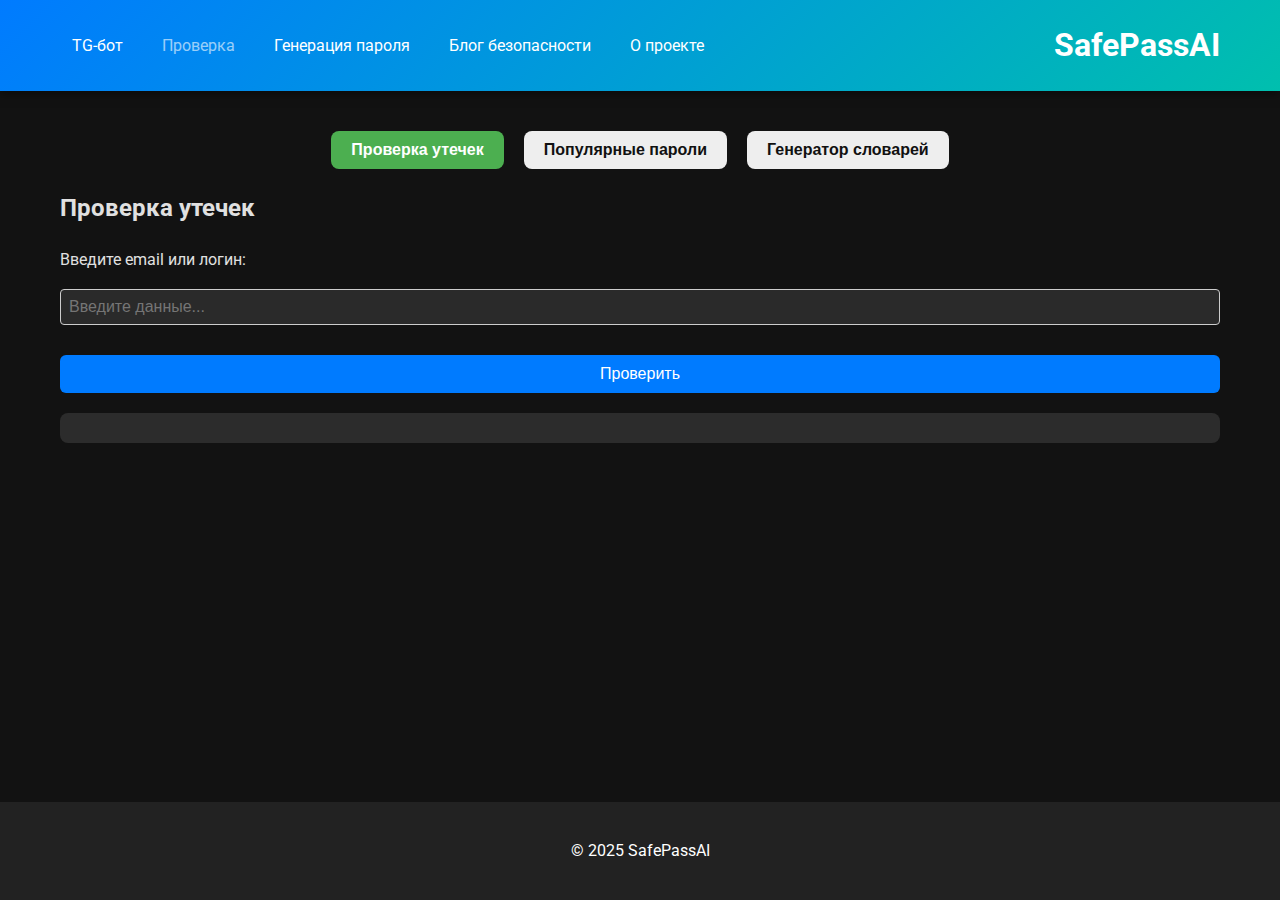
==== index.html @ 8d15d3ce "1" ====
<!DOCTYPE html>

<html lang="ru">
<head>
<meta charset="utf-8"/>
<meta content="width=device-width, initial-scale=1.0" name="viewport"/>
<title>SafePassAI — Проверка утечек</title>
<link href="style.css" rel="stylesheet"/>
<style>
    .tab-buttons {
      text-align: center;
      margin: 20px 0;
    }
    .tab-button {
      margin: 0 5px;
      padding: 10px 20px;
      background-color: #eee;
      border: none;
      cursor: pointer;
      font-weight: bold;
    }
    .tab-button.active {
      background-color: #4CAF50;
      color: white;
    }
    .tab-content {
      display: none;
    }
    .tab-content.active {
      display: block;
    }
    .loading { color: gray; }
    .error { color: red; }
    .success { color: green; }
    .warning { color: orange; }
  </style>
</head>
<body>
<header>
<div class="navbar container">
<button class="hamburger" id="hamburgerBtn">☰</button>
<div class="nav-left" id="navMenu">
<a href="https://t.me/SafePassAIBot" target="_blank">TG-бот</a>
<a class="active" href="/">Проверка</a>
<a href="/generate">Генерация пароля</a>
<a href="/security">Блог безопасности</a>
<a href="/about">О проекте</a>
</div>
<div class="nav-right">
<h1>SafePassAI</h1>
</div>
</div>
</header>
<main class="container">
<div class="tab-buttons">
<button class="tab-button active" data-tab="leak">Проверка утечек</button>
<button class="tab-button" data-tab="common">Популярные пароли</button>
<button class="tab-button" data-tab="generator">Генератор словарей</button>
</div>
<section class="tab-content active" id="tab-leak">
<h2>Проверка утечек</h2>
<p>Введите email или логин:</p>
<form id="leakCheckForm">
<input id="queryInput" placeholder="Введите данные..." required="" type="text"/>
<button type="submit">Проверить</button>
</form>
<div id="result"></div>
</section>
<section class="tab-content" id="tab-common">
<h2>Проверка пароля на популярность</h2>
<p>Введите пароль (не сохраняется):</p>
<form id="passwordCheckForm">
<input id="passwordInput" placeholder="Введите пароль..." required="" type="password"/>
<button type="submit">Проверить</button>
</form>
<div id="passwordResult"></div>
</section>
</main>
<footer>
<p>© 2025 SafePassAI</p>
</footer>
<script>
    // 🔁 Переключение табов
    document.querySelectorAll('.tab-button').forEach(button => {
      button.addEventListener('click', () => {
        document.querySelectorAll('.tab-button').forEach(btn => btn.classList.remove('active'));
        button.classList.add('active');

        document.querySelectorAll('.tab-content').forEach(tab => tab.classList.remove('active'));
        document.getElementById('tab-' + button.dataset.tab).classList.add('active');
      });
    });

    // 🔐 Проверка утечек
    document.getElementById('leakCheckForm').addEventListener('submit', async function (e) {
      e.preventDefault();
      const query = document.getElementById('queryInput').value;
      const resultDiv = document.getElementById('result');
      resultDiv.innerHTML = '<p class="loading">Проверяем...</p>';

      try {
        const response = await fetch('https://safe-pass-api.onrender.com/check?query=' + encodeURIComponent(query));
        const data = await response.json();

        if (data && data.found) {
          let html = `<p class="success">Найдены утечки: ${data.found}</p><ul>`;
          data.results.forEach(item => {
            html += `<li>${item.name || item.source}</li>`;
          });
          html += '</ul>';
          resultDiv.innerHTML = html;
        } else {
          resultDiv.innerHTML = '<p class="warning">Утечек не найдено</p>';
        }
      } catch (err) {
        resultDiv.innerHTML = '<p class="error">Ошибка соединения.</p>';
      }
    });

    // 📉 Проверка популярности пароля
    document.getElementById('passwordCheckForm').addEventListener('submit', async function (e) {
      e.preventDefault();
      const password = document.getElementById('passwordInput').value;
      const resultDiv = document.getElementById('passwordResult');
      resultDiv.innerHTML = '<p class="loading">Проверяем...</p>';

      try {
        const response = await fetch('https://safe-pass-api.onrender.com/check-password', {
          method: 'POST',
          headers: { 'Content-Type': 'application/json' },
          body: JSON.stringify({ password }),
        });
        const data = await response.json();
        resultDiv.innerHTML = data.is_common
          ? `<p class="error">${data.message}</p>`
          : `<p class="success">${data.message}</p>`;
      } catch (err) {
        resultDiv.innerHTML = '<p class="error">Ошибка соединения.</p>';
      }
    });

    // 🧠 Генерация словаря
    document.getElementById('wordlistForm').addEventListener('submit', async function (e) {
      e.preventDefault();
      const name = document.getElementById('nameInput').value;
      const city = document.getElementById('cityInput').value;
      const year = document.getElementById('yearInput').value;
      const resultDiv = document.getElementById('wordlistResult');
      resultDiv.innerHTML = '<p class="loading">Генерируем...</p>';

      try {
        const response = await fetch('https://safe-pass-api.onrender.com/generate-passwords', {
          method: 'POST',
          headers: { 'Content-Type': 'application/json' },
          body: JSON.stringify({ name, city, year }),
        });
        const data = await response.json();

        if (data.passwords) {
          let html = '<p class="success">Возможные пароли:</p><ul>';
          data.passwords.forEach(pw => html += `<li>${pw}</li>`);
          html += '</ul>';
          resultDiv.innerHTML = html;
        } else {
          resultDiv.innerHTML = '<p class="error">Ошибка генерации.</p>';
        }
      } catch (err) {
        resultDiv.innerHTML = '<p class="error">Ошибка соединения.</p>';
      }
    });

    // Popup
    document.querySelectorAll('#donate-btn').forEach(btn => {
      btn.addEventListener('click', e => {
        e.preventDefault();
        document.getElementById('donate-popup').style.display = 'block';
      });
    });
    document.getElementById('donate-close').addEventListener('click', () => {
      document.getElementById('donate-popup').style.display = 'none';
    });
  
    // 🤖 Акинатор-паролей
    let akinatorBool = {}, akinatorText = {}, akinatorFollowups = [];

    async function loadAkinatorQuestions() {
      const res = await fetch("http://localhost:8000/get-questions");
      const data = await res.json();
      const container = document.getElementById("akinator-questions");
      container.innerHTML = '';
      data.questions.forEach(q => {
        const div = document.createElement("div");
        div.className = "question-block";
        div.innerHTML = `
          <p>${q.question}</p>
          <label><input type="radio" name="${q.id}" value="true" onchange="akinatorBool['${q.id}'] = true"> Да</label>
          <label><input type="radio" name="${q.id}" value="false" onchange="akinatorBool['${q.id}'] = false"> Нет</label>
        `;
        container.appendChild(div);
      });
    }

    async function submitAkinator() {
      const res = await fetch("http://localhost:8000/get-followups", {
        method: "POST",
        headers: { "Content-Type": "application/json" },
        body: JSON.stringify(akinatorBool),
      });
      const data = await res.json();
      akinatorFollowups = data.followups;
      const container = document.getElementById("akinator-followups");
      container.innerHTML = '';
      akinatorFollowups.forEach(q => {
        const div = document.createElement("div");
        div.innerHTML = `
          <p>${q.question}</p>
          <input type="text" onchange="akinatorText['${q.id}'] = this.value">
        `;
        container.appendChild(div);
      });

      const btn = document.createElement("button");
      btn.textContent = "Угадать пароли";
      btn.onclick = guessAkinatorPasswords;
      container.appendChild(btn);
    }

    async function guessAkinatorPasswords() {
      const res = await fetch("http://localhost:8000/guess-passwords", {
        method: "POST",
        headers: { "Content-Type": "application/json" },
        body: JSON.stringify({ bools: akinatorBool, texts: akinatorText }),
      });
      const data = await res.json();
      const results = document.getElementById("akinator-results");
      results.innerHTML = "<h4>Возможные пароли:</h4>";
      data.guesses.forEach(g => {
        const div = document.createElement("div");
        div.textContent = "• " + g;
        results.appendChild(div);
      });
    }

    // Автозагрузка
    loadAkinatorQuestions();

</script>
</body>
</html>
---- style.css ----
@import url('https://fonts.googleapis.com/css2?family=Roboto:wght@400;500;700&display=swap');

:root {
  --background-color: #121212;
  --card-background: #1e1e1e;
  --text-color: #e0e0e0;
  --accent-color: #007BFF;
  --accent-gradient: linear-gradient(135deg, #007BFF, #00bfae);
  --shadow: 0 2px 10px rgba(0,0,0,0.5);
  --border-radius: 8px;
}

* {
  box-sizing: border-box;
}

body {
  margin: 0;
  font-family: 'Roboto', sans-serif;
  background-color: var(--background-color);
  color: var(--text-color);
  line-height: 1.6;
  display: flex;
  flex-direction: column;
  min-height: 100vh;
}

.container {
  max-width: 1200px;
  margin: 0 auto;
  padding: 20px;
  flex-grow: 1;
  width: 100%;
}

header {
  background: var(--accent-gradient);
  color: #fff;
  padding: 20px 0;
  position: sticky;
  top: 0;
  z-index: 100;
  box-shadow: var(--shadow);
  flex-shrink: 0;
}

.navbar {
  display: flex;
  justify-content: space-between;
  align-items: center;
  padding: 0 20px;
  flex-wrap: wrap;
}

.nav-left,
.nav-right {
  display: flex;
  align-items: center;
}

.nav-left a,
.nav-left button {
  color: #fff;
  text-decoration: none;
  background: none;
  border: none;
  cursor: pointer;
  font-size: 1em;
  margin-right: 15px;
  padding: 8px 12px;
  transition: background 0.3s;
}

.nav-left a:hover,
.nav-left button:hover {
  background: rgba(255,255,255,0.1);
  border-radius: var(--border-radius);
}

.nav-left a.active {
  pointer-events: none;
  opacity: 0.6;
}

.nav-right h1 {
  margin: 0;
  font-size: 2em;
}

.hamburger {
  display: none;
  background: none;
  border: none;
  font-size: 2em;
  color: #fff;
  cursor: pointer;
  margin-right: 10px;
}

/* Табы */
.tab-buttons {
  display: flex;
  justify-content: center;
  gap: 10px;
  flex-wrap: wrap;
  margin: 30px 0;
}

.tab-button {
  background: #eee;
  color: #111;
  border: none;
  padding: 10px 20px;
  font-weight: bold;
  border-radius: var(--border-radius);
  cursor: pointer;
  transition: 0.2s;
}

.tab-button.active {
  background: #4CAF50;
  color: white;
}

.tab-content {
  display: none;
}
.tab-content.active {
  display: block;
}

.card {
  background: var(--card-background);
  padding: 20px;
  border-radius: var(--border-radius);
  box-shadow: var(--shadow);
  margin-bottom: 20px;
}

.features {
  display: grid;
  grid-template-columns: repeat(auto-fit, minmax(250px, 1fr));
  gap: 20px;
  margin: 40px 0;
}

.feature-card {
  text-align: center;
}

form {
  display: flex;
  flex-direction: column;
  gap: 15px;
}

input[type="text"],
input[type="password"],
select {
  padding: 12px;
  border: none;
  border-radius: var(--border-radius);
  background: #2a2a2a;
  color: var(--text-color);
  font-size: 1em;
}

button {
  padding: 12px 20px;
  border: none;
  border-radius: var(--border-radius);
  background: var(--accent-color);
  color: #fff;
  font-size: 1em;
  cursor: pointer;
  transition: background 0.3s;
}

button:hover {
  background: #005bb5;
}

.donate-button {
  margin-top: 40px;
  margin-bottom: 40px;
}

#result, #passwordResult, #wordlistResult {
  margin-top: 20px;
  padding: 15px;
  border-radius: var(--border-radius);
  background: #2c2c2c;
}

.loading { color: #00bfae; }
.success { color: #4CAF50; }
.warning { color: #FF9800; }
.error { color: #f44336; }

#donate-popup {
  display: none;
  position: fixed;
  top: 50%;
  left: 50%;
  transform: translate(-50%, -50%);
  background: var(--card-background);
  padding: 20px;
  border-radius: var(--border-radius);
  box-shadow: var(--shadow);
  text-align: center;
  z-index: 1000;
  width: 90%;
  max-width: 400px;
}

#donate-popup button {
  margin-top: 20px;
  background: var(--accent-color);
}

footer {
  background: #222;
  text-align: center;
  padding: 20px 0;
  color: #fff;
  flex-shrink: 0;
}

/* 🌙 Светлая тема */
.light-mode body {
  background: #f5f5f5;
  color: #333;
}
.light-mode header {
  background: #f5f5f5;
  color: #333;
}
.light-mode .navbar a,
.light-mode .navbar button {
  color: #333;
}
.light-mode .card {
  background: #fff;
  color: #333;
}
.light-mode input[type="text"],
.light-mode select {
  background: #fff;
  color: #333;
}
.light-mode #result,
.light-mode #passwordResult {
  background: #fff;
  color: #333;
}
.light-mode footer {
  background: #f5f5f5;
  color: #333;
}

/* 📱 Мобильная адаптация */
@media (max-width: 768px) {
  .hamburger {
    display: block;
  }
  .nav-left {
    display: none;
    flex-direction: column;
    width: 100%;
    text-align: center;
    margin-top: 10px;
  }
  .nav-left.open {
    display: flex;
  }
  .nav-left a,
  .nav-left button {
    margin: 10px 0;
    font-size: 1em;
  }
  .nav-right {
    margin-top: 10px;
    width: 100%;
    text-align: center;
  }
  .tab-buttons {
    flex-direction: column;
    gap: 12px;
    margin-bottom: 20px;
  }
  .tab-button {
    width: 100%;
    max-width: 300px;
  }
}

/* Стили для секции "Анализ пароля — Акинатор" */
#password-akinator {
  display: none; /* Изначально скрываем секцию */
  padding: 20px;
  background-color: #f9f9f9;
  border-radius: 8px;
  box-shadow: 0 2px 4px rgba(0,0,0,0.1);
}

#password-akinator h2 {
  margin-bottom: 20px;
  font-size: 24px;
  color: #333;
}

.question-block {
  background: #fff;
  padding: 15px;
  border-radius: 8px;
  margin-bottom: 10px;
  box-shadow: 0 1px 4px rgba(0,0,0,0.1);
}

.question-block p {
  margin: 0 0 10px 0;
}

input[type="text"] {
  width: 100%;
  padding: 8px;
  border-radius: 4px;
  border: 1px solid #ccc;
}

button {
  margin-top: 15px;
  padding: 10px 15px;
  background: #007BFF;
  color: white;
  border: none;
  border-radius: 6px;
  cursor: pointer;
}

button:hover {
  background: #0056b3;
}

.guess-list {
  background: #eef;
  margin-top: 20px;
  padding: 15px;
  border-radius: 8px;
}

.guess-list h3 {
  margin-top: 0;
}

.guess-list div {
  margin: 5px 0;
}
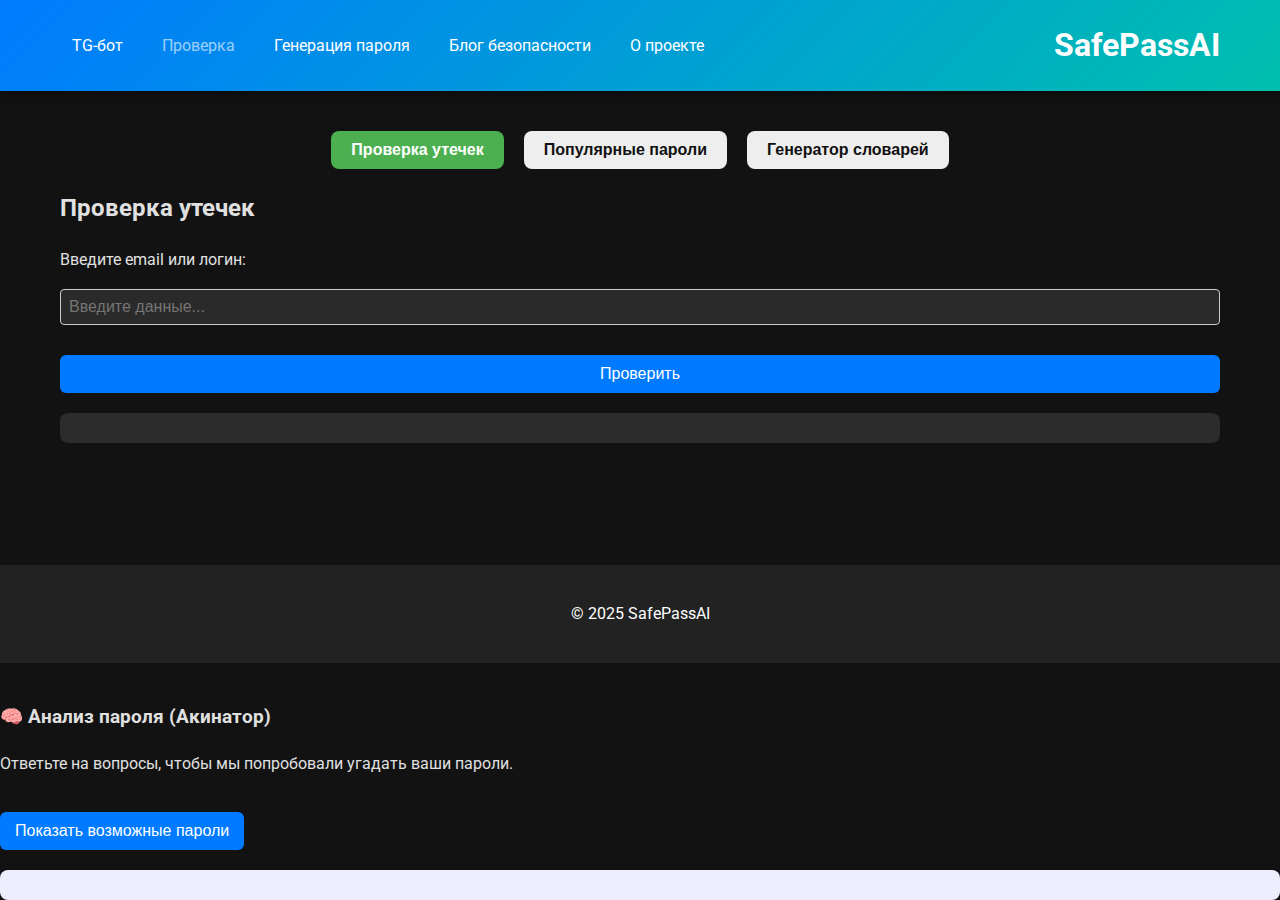
==== commit 30e5d66e: "1" ====
--- a/index.html
+++ b/index.html
@@ -244,6 +244,21 @@
     // Автозагрузка
     loadAkinatorQuestions();
 
+
+  document.addEventListener('DOMContentLoaded', () => {
+    const generatorBtn = document.querySelector('[data-tab="tab-generator"]');
+    if (generatorBtn) {
+      generatorBtn.addEventListener("click", loadAkinatorQuestions);
+    }
+  });
+
 </script>
-</body>
+<section class="tab-content" id="tab-generator" style="display: block;"><div id="akinator-section" style="margin-top: 40px;">
+<h3>🧠 Анализ пароля (Акинатор)</h3>
+<p>Ответьте на вопросы, чтобы мы попробовали угадать ваши пароли.</p>
+<div id="akinator-questions"></div>
+<div id="akinator-followups" style="margin-top: 20px;"></div>
+<button onclick="submitAkinator()">Показать возможные пароли</button>
+<div class="guess-list" id="akinator-results"></div>
+</div></section></body>
 </html>
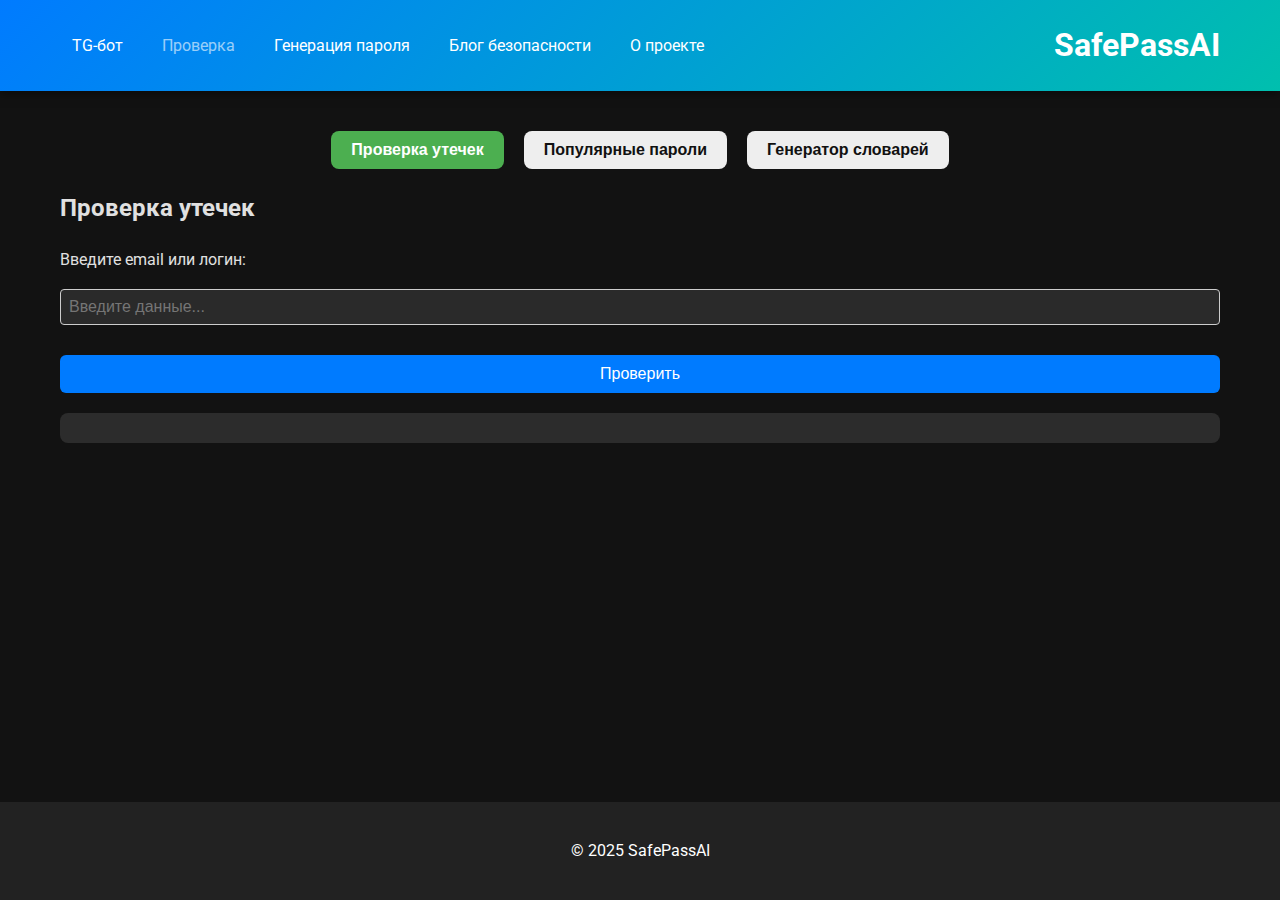
==== commit 28a428f6: "Update index.html" ====
--- a/index.html
+++ b/index.html
@@ -1,12 +1,11 @@
 <!DOCTYPE html>
-
 <html lang="ru">
 <head>
-<meta charset="utf-8"/>
-<meta content="width=device-width, initial-scale=1.0" name="viewport"/>
-<title>SafePassAI — Проверка утечек</title>
-<link href="style.css" rel="stylesheet"/>
-<style>
+  <meta charset="UTF-8" />
+  <meta name="viewport" content="width=device-width, initial-scale=1.0" />
+  <title>SafePassAI — Проверка утечек</title>
+  <link rel="stylesheet" href="style.css" />
+  <style>
     .tab-buttons {
       text-align: center;
       margin: 20px 0;
@@ -36,50 +35,89 @@
   </style>
 </head>
 <body>
-<header>
-<div class="navbar container">
-<button class="hamburger" id="hamburgerBtn">☰</button>
-<div class="nav-left" id="navMenu">
-<a href="https://t.me/SafePassAIBot" target="_blank">TG-бот</a>
-<a class="active" href="/">Проверка</a>
-<a href="/generate">Генерация пароля</a>
-<a href="/security">Блог безопасности</a>
-<a href="/about">О проекте</a>
+  <header>
+  <div class="navbar container">
+    <button class="hamburger" id="hamburgerBtn">☰</button>
+    <div class="nav-left" id="navMenu">
+      <a href="https://t.me/SafePassAIBot" target="_blank">TG-бот</a>
+      <a href="/" class="active">Проверка</a>
+      <a href="/generate">Генерация пароля</a>
+      <a href="/security">Блог безопасности</a>
+      <a href="/about">О проекте</a>
+    </div>
+    <div class="nav-right">
+      <h1>SafePassAI</h1>
+    </div>
+  </div>
+</header>
+
+  <main class="container">
+    <div class="tab-buttons">
+      <button class="tab-button active" data-tab="leak">Проверка утечек</button>
+      <button class="tab-button" data-tab="common">Популярные пароли</button>
+      <button class="tab-button" data-tab="generator">Генератор словарей</button>
+    </div>
+
+    <section id="tab-leak" class="tab-content active">
+      <h2>Проверка утечек</h2>
+      <p>Введите email или логин:</p>
+      <form id="leakCheckForm">
+        <input type="text" id="queryInput" placeholder="Введите данные..." required />
+        <button type="submit">Проверить</button>
+      </form>
+      <div id="result"></div>
+    </section>
+
+    <section id="tab-common" class="tab-content">
+      <h2>Проверка пароля на популярность</h2>
+      <p>Введите пароль (не сохраняется):</p>
+      <form id="passwordCheckForm">
+        <input type="password" id="passwordInput" placeholder="Введите пароль..." required />
+        <button type="submit">Проверить</button>
+      </form>
+      <div id="passwordResult"></div>
+    </section>
+
+    <section id="tab-generator" class="tab-content">
+      <h2>Генератор персонального пароля</h2>
+      <p>На основе вашего имени, города и года рождения мы сгенерируем 10 вероятных паролей. Если среди них окажется ваш — рекомендуем немедленно его изменить!</p>
+      <form id="wordlistForm">
+        <input type="text" id="nameInput" placeholder="Имя" required />
+        <input type="text" id="cityInput" placeholder="Город" required />
+        <input type="text" id="yearInput" placeholder="Год рождения" required />
+        <button type="submit">Сгенерировать</button>
+      </form>
+      <div id="wordlistResult"></div>
+    
+<div id="akinator-section" style="margin-top: 40px;">
+  <h3>🧠 Анализ пароля (Акинатор)</h3>
+  <p>Ответьте на вопросы, чтобы мы попробовали угадать ваши пароли.</p>
+  <div id="akinator-questions"></div>
+  <div id="akinator-followups" style="margin-top: 20px;"></div>
+  <button onclick="submitAkinator()">Показать возможные пароли</button>
+  <div id="akinator-results" class="guess-list"></div>
 </div>
-<div class="nav-right">
-<h1>SafePassAI</h1>
-</div>
-</div>
-</header>
-<main class="container">
-<div class="tab-buttons">
-<button class="tab-button active" data-tab="leak">Проверка утечек</button>
-<button class="tab-button" data-tab="common">Популярные пароли</button>
-<button class="tab-button" data-tab="generator">Генератор словарей</button>
-</div>
-<section class="tab-content active" id="tab-leak">
-<h2>Проверка утечек</h2>
-<p>Введите email или логин:</p>
-<form id="leakCheckForm">
-<input id="queryInput" placeholder="Введите данные..." required="" type="text"/>
-<button type="submit">Проверить</button>
-</form>
-<div id="result"></div>
-</section>
-<section class="tab-content" id="tab-common">
-<h2>Проверка пароля на популярность</h2>
-<p>Введите пароль (не сохраняется):</p>
-<form id="passwordCheckForm">
-<input id="passwordInput" placeholder="Введите пароль..." required="" type="password"/>
-<button type="submit">Проверить</button>
-</form>
-<div id="passwordResult"></div>
-</section>
-</main>
-<footer>
-<p>© 2025 SafePassAI</p>
-</footer>
-<script>
+
+    <div style="text-align:center">
+      <button id="donate-btn" class="donate-button">❤️ Поддержать проект</button>
+    </div>
+
+    <div id="donate-popup" style="display:none;">
+      <h3>Спасибо за вашу поддержку!</h3>
+      <p>Поддержите проект:</p>
+      <a href="https://pay.cloudtips.ru/p/50385217" target="_blank" style="display: inline-block; padding: 10px 20px; background-color: #4CAF50; color: white; font-size: 18px; text-decoration: none; border-radius: 6px; margin: 10px 0;">
+        Перейти к оплате
+      </a>
+      <p>Любая сумма важна</p>
+      <button id="donate-close">Закрыть</button>
+    </div>
+  </main>
+
+  <footer>
+    <p>© 2025 SafePassAI</p>
+  </footer>
+
+  <script>
     // 🔁 Переключение табов
     document.querySelectorAll('.tab-button').forEach(button => {
       button.addEventListener('click', () => {
@@ -245,20 +283,13 @@
     loadAkinatorQuestions();
 
 
-  document.addEventListener('DOMContentLoaded', () => {
-    const generatorBtn = document.querySelector('[data-tab="tab-generator"]');
-    if (generatorBtn) {
-      generatorBtn.addEventListener("click", loadAkinatorQuestions);
-    }
-  });
+document.addEventListener('DOMContentLoaded', () => {
+  const generatorBtn = document.querySelector('[data-tab="tab-generator"]');
+  if (generatorBtn) {
+    generatorBtn.addEventListener("click", loadAkinatorQuestions);
+  }
+});
 
 </script>
-<section class="tab-content" id="tab-generator" style="display: block;"><div id="akinator-section" style="margin-top: 40px;">
-<h3>🧠 Анализ пароля (Акинатор)</h3>
-<p>Ответьте на вопросы, чтобы мы попробовали угадать ваши пароли.</p>
-<div id="akinator-questions"></div>
-<div id="akinator-followups" style="margin-top: 20px;"></div>
-<button onclick="submitAkinator()">Показать возможные пароли</button>
-<div class="guess-list" id="akinator-results"></div>
-</div></section></body>
+</body>
 </html>
